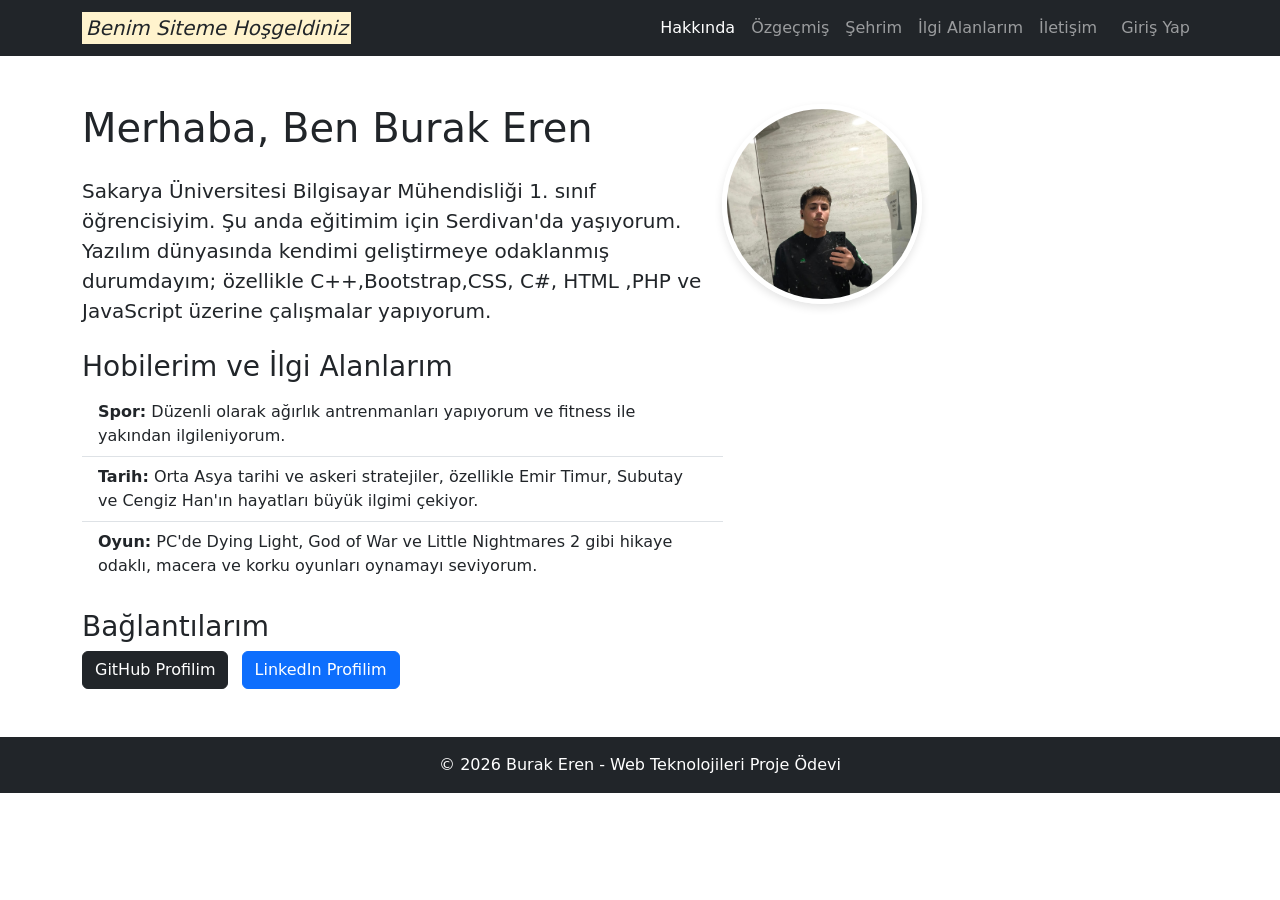
==== index.html @ 6213c757 "Web teknojileri index sayfası Web Teknojileri 1. gün" ====
<!DOCTYPE html>
<html lang="tr">
<head>
    <meta charset="UTF-8">
    <meta name="viewport" content="width=device-width, initial-scale=1.0">
    <title>Hakkında | Proje Ödevi</title>
    <link href="https://cdn.jsdelivr.net/npm/bootstrap@5.3.0/dist/css/bootstrap.min.css" rel="stylesheet">
    <link rel="stylesheet" href="style.css">
</head>
<body>

    <header>
        <nav class="navbar navbar-expand-lg navbar-dark bg-dark">
            <div class="container">
                <a class="navbar-brand" href="index.html"><i> <mark>Benim Siteme Hoşgeldiniz</mark></i></a>
                <button class="navbar-toggler" type="button" data-bs-toggle="collapse" data-bs-target="#navbarNav">
                    <span class="navbar-toggler-icon"></span>
                </button>
                <div class="collapse navbar-collapse" id="navbarNav">
                    <ul class="navbar-nav ms-auto">
                        <li class="nav-item"><a class="nav-link active" href="index.html">Hakkında</a></li>
                        <li class="nav-item"><a class="nav-link" href="cv.html">Özgeçmiş</a></li>
                        <li class="nav-item"><a class="nav-link" href="sehrim.html">Şehrim</a></li>
                        <li class="nav-item"><a class="nav-link" href="ilgi_alanlarim.html">İlgi Alanlarım</a></li>
                        <li class="nav-item"><a class="nav-link" href="iletisim.html">İletişim</a></li>
                        <li class="nav-item"><a class="nav-link btn btn-outline-light ms-2" href="login.php">Giriş Yap</a></li>
                    </ul>
                </div>
            </div>
        </nav>
    </header>

    <main class="container my-5">
        <section class="row">
            <article class="col-md-7">
                <h1 class="mb-4">Merhaba, Ben Burak Eren</h1>
                <p class="lead">
                    Sakarya Üniversitesi Bilgisayar Mühendisliği 1. sınıf öğrencisiyim. Şu anda eğitimim için Serdivan'da yaşıyorum. Yazılım dünyasında kendimi geliştirmeye odaklanmış durumdayım; özellikle C++,Bootstrap,CSS, C#, HTML ,PHP ve JavaScript  üzerine çalışmalar yapıyorum.
                </p>
                
                <h3 class="mt-4">Hobilerim ve İlgi Alanlarım</h3>
                <ul class="list-group list-group-flush mb-4">
                    <li class="list-group-item"><strong>Spor:</strong> Düzenli olarak ağırlık antrenmanları yapıyorum ve fitness ile yakından ilgileniyorum.</li>
                    <li class="list-group-item"><strong>Tarih:</strong> Orta Asya tarihi ve askeri stratejiler, özellikle Emir Timur, Subutay ve Cengiz Han'ın hayatları büyük ilgimi çekiyor.</li>
                    <li class="list-group-item"><strong>Oyun:</strong> PC'de Dying Light, God of War ve Little Nightmares 2 gibi hikaye odaklı, macera ve korku oyunları oynamayı seviyorum.</li>
                </ul>

                <h3 class="mt-4">Bağlantılarım</h3>
                <a href="https://github.com/BurakEren7" target="_blank" class="btn btn-dark me-2">GitHub Profilim</a>
                <a href="https://www.linkedin.com/in/burak-eren-68a75a387/" target="_blank" class="btn btn-primary">LinkedIn Profilim</a>
            </article>

            <aside class="col-md-5 mt-4 mt-md-0">
                
                   <aside class="col-md-4 d-flex justify-content-center align-items-start mt-4 mt-md-0">
    <img src="IMG_20260429_121804_756.JPG" class="profil-foto" alt="Burak Eren Profil Fotoğrafı">
</aside>
                
            </aside>
        </section>
    </main>

    <footer class="bg-dark text-white text-center py-3 mt-auto custom-footer">
        <p class="mb-0">&copy; 2026 Burak Eren - Web Teknolojileri Proje Ödevi</p>
    </footer>

    <script src="https://cdn.jsdelivr.net/npm/bootstrap@5.3.0/dist/js/bootstrap.bundle.min.js"></script>
</body>
</html>
---- style.css ----
.profil-foto {
    width: 200px; /* Fotoğrafın genişliğini küçültüyoruz  */
    height: 200px; /* Yüksekliği genişlikle aynı yaparak kare elde ediyoruz  */
    object-fit: cover; /* Fotoğrafın bozulmadan karenin içine sığmasını sağlar  */
    border-radius: 50%; /* Fotoğrafı tam daire ("şekilli") yapar  */
    border: 5px solid white; /* İsteğe bağlı: Beyaz bir çerçeve ekler  */
    box-shadow: 0 4px 8px rgba(0,0,0,0.1); /* İsteğe bağlı: Hafif gölge verir  */
}
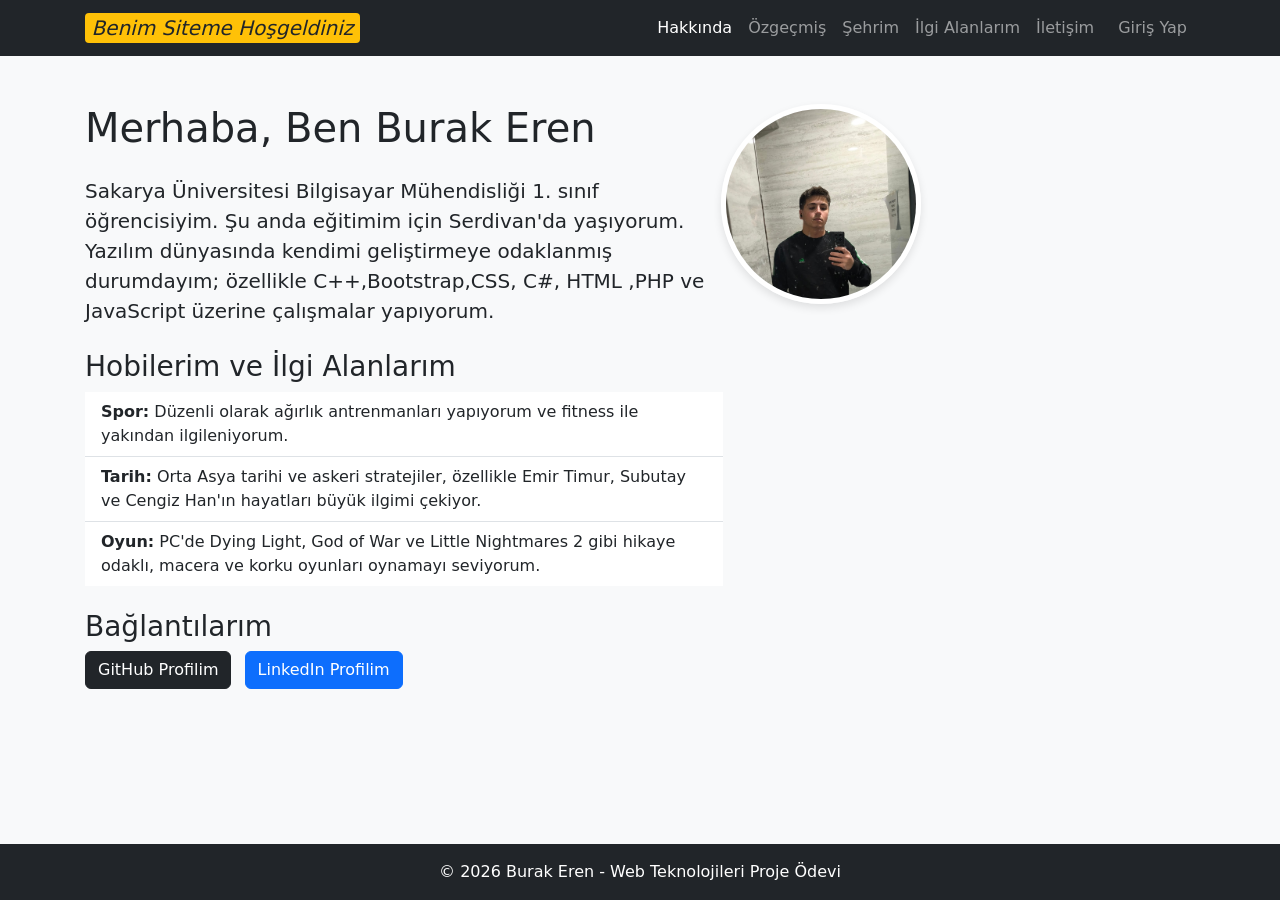
==== commit 8fb78151: "gün 10" ====
--- a/index.html
+++ b/index.html
@@ -1,29 +1,50 @@
 <!DOCTYPE html>
+
 <html lang="tr">
-<head>
+
+<head> <!-- head kafa yapısıdır kodun lütfen böyle yorum satırı hazırla -->
+    
     <meta charset="UTF-8">
+    
     <meta name="viewport" content="width=device-width, initial-scale=1.0">
+    
     <title>Hakkında | Proje Ödevi</title>
+    
     <link href="https://cdn.jsdelivr.net/npm/bootstrap@5.3.0/dist/css/bootstrap.min.css" rel="stylesheet">
+    
     <link rel="stylesheet" href="style.css">
+    
 </head>
+
 <body>
 
     <header>
+        
         <nav class="navbar navbar-expand-lg navbar-dark bg-dark">
+            
             <div class="container">
-                <a class="navbar-brand" href="index.html"><i> <mark>Benim Siteme Hoşgeldiniz</mark></i></a>
+                
+                <a class="navbar-brand" href="index.html">
+                    <i> <mark>Benim Siteme Hoşgeldiniz</mark></i>
+                </a>
+                
                 <button class="navbar-toggler" type="button" data-bs-toggle="collapse" data-bs-target="#navbarNav">
                     <span class="navbar-toggler-icon"></span>
                 </button>
+                
                 <div class="collapse navbar-collapse" id="navbarNav">
+                    
                     <ul class="navbar-nav ms-auto">
+                        
                         <li class="nav-item"><a class="nav-link active" href="index.html">Hakkında</a></li>
+                        
                         <li class="nav-item"><a class="nav-link" href="cv.html">Özgeçmiş</a></li>
                         <li class="nav-item"><a class="nav-link" href="sehrim.html">Şehrim</a></li>
                         <li class="nav-item"><a class="nav-link" href="ilgi_alanlarim.html">İlgi Alanlarım</a></li>
                         <li class="nav-item"><a class="nav-link" href="iletisim.html">İletişim</a></li>
+                        
                         <li class="nav-item"><a class="nav-link btn btn-outline-light ms-2" href="login.php">Giriş Yap</a></li>
+                        
                     </ul>
                 </div>
             </div>
@@ -31,39 +52,55 @@
     </header>
 
     <main class="container my-5">
+        
         <section class="row">
+            
             <article class="col-md-7">
+                
                 <h1 class="mb-4">Merhaba, Ben Burak Eren</h1>
+                
                 <p class="lead">
                     Sakarya Üniversitesi Bilgisayar Mühendisliği 1. sınıf öğrencisiyim. Şu anda eğitimim için Serdivan'da yaşıyorum. Yazılım dünyasında kendimi geliştirmeye odaklanmış durumdayım; özellikle C++,Bootstrap,CSS, C#, HTML ,PHP ve JavaScript  üzerine çalışmalar yapıyorum.
                 </p>
                 
                 <h3 class="mt-4">Hobilerim ve İlgi Alanlarım</h3>
+                
                 <ul class="list-group list-group-flush mb-4">
+                    
                     <li class="list-group-item"><strong>Spor:</strong> Düzenli olarak ağırlık antrenmanları yapıyorum ve fitness ile yakından ilgileniyorum.</li>
                     <li class="list-group-item"><strong>Tarih:</strong> Orta Asya tarihi ve askeri stratejiler, özellikle Emir Timur, Subutay ve Cengiz Han'ın hayatları büyük ilgimi çekiyor.</li>
                     <li class="list-group-item"><strong>Oyun:</strong> PC'de Dying Light, God of War ve Little Nightmares 2 gibi hikaye odaklı, macera ve korku oyunları oynamayı seviyorum.</li>
+                    
                 </ul>
 
                 <h3 class="mt-4">Bağlantılarım</h3>
+                
                 <a href="https://github.com/BurakEren7" target="_blank" class="btn btn-dark me-2">GitHub Profilim</a>
+                
                 <a href="https://www.linkedin.com/in/burak-eren-68a75a387/" target="_blank" class="btn btn-primary">LinkedIn Profilim</a>
+                
             </article>
 
             <aside class="col-md-5 mt-4 mt-md-0">
                 
-                   <aside class="col-md-4 d-flex justify-content-center align-items-start mt-4 mt-md-0">
-    <img src="IMG_20260429_121804_756.JPG" class="profil-foto" alt="Burak Eren Profil Fotoğrafı">
-</aside>
+                <aside class="col-md-4 d-flex justify-content-center align-items-start mt-4 mt-md-0">
+                    
+                    <img src="IMG_20260429_121804_756.JPG" class="profil-foto" alt="Burak Eren Profil Fotoğrafı">
+                    
+                </aside>
                 
             </aside>
+            
         </section>
     </main>
 
     <footer class="bg-dark text-white text-center py-3 mt-auto custom-footer">
+        
         <p class="mb-0">&copy; 2026 Burak Eren - Web Teknolojileri Proje Ödevi</p>
+        
     </footer>
 
     <script src="https://cdn.jsdelivr.net/npm/bootstrap@5.3.0/dist/js/bootstrap.bundle.min.js"></script>
+    
 </body>
 </html>
--- a/style.css
+++ b/style.css
@@ -6,4 +6,618 @@
     border-radius: 50%; /* Fotoğrafı tam daire ("şekilli") yapar  */
     border: 5px solid white; /* İsteğe bağlı: Beyaz bir çerçeve ekler  */
     box-shadow: 0 4px 8px rgba(0,0,0,0.1); /* İsteğe bağlı: Hafif gölge verir  */
-}+}
+/* --- GENEL AYARLAR --- */
+* {
+    box-sizing: border-box;
+    margin: 0;
+    padding: 0;
+    font-family: system-ui, -apple-system, "Segoe UI", Roboto, "Helvetica Neue", Arial, sans-serif;
+}
+
+body {
+    background-color: #f8f9fa; /* Bootstrap varsayılan açık gri arkaplanı */
+    color: #212529;
+    display: flex;
+    flex-direction: column;
+    min-height: 100vh;
+}
+
+.container {
+    max-width: 1140px;
+    margin: 0 auto;
+    padding: 0 15px;
+    width: 100%;
+}
+
+/* --- NAVBAR (ÜST MENÜ) TASARIMI --- */
+header {
+    background-color: #212529; /* Koyu tema arkaplan */
+}
+
+.nav-container {
+    display: flex;
+    justify-content: space-between;
+    align-items: center;
+    padding: 1rem 0;
+}
+
+.navbar-brand {
+    color: #fff;
+    text-decoration: none;
+    font-size: 1.25rem;
+}
+
+.navbar-brand mark {
+    background-color: #ffc107;
+    padding: 0.2rem 0.4rem;
+    border-radius: 4px;
+}
+
+.nav-list {
+    display: flex;
+    list-style: none;
+    align-items: center;
+    gap: 15px;
+}
+
+.nav-link {
+    color: rgba(255, 255, 255, 0.55);
+    text-decoration: none;
+    padding: 0.5rem;
+    transition: color 0.3s ease;
+}
+
+.nav-link:hover, .nav-link.active {
+    color: #fff;
+}
+
+.btn-login {
+    border: 1px solid #f8f9fa;
+    color: #f8f9fa;
+    padding: 0.375rem 0.75rem;
+    border-radius: 0.375rem;
+    text-decoration: none;
+    transition: all 0.3s ease;
+    margin-left: 10px;
+}
+
+.btn-login:hover {
+    background-color: #f8f9fa;
+    color: #212529;
+}
+
+/* --- ANA İÇERİK (MAIN) VE KART TASARIMLARI --- */
+.main-content {
+    flex: 1;
+    max-width: 800px; /* İçeriği ortalamak için genişliği daralttık */
+    margin-top: 3rem;
+    margin-bottom: 3rem;
+}
+
+.text-center { text-align: center; }
+.mb-5 { margin-bottom: 3rem; }
+.mb-4 { margin-bottom: 1.5rem; }
+.mt-3 { margin-top: 1rem; }
+.pb-2 { padding-bottom: 0.5rem; }
+.mb-2 { margin-bottom: 0.5rem; }
+
+.display-5 {
+    font-size: 2.5rem;
+    font-weight: 300;
+    line-height: 1.2;
+}
+
+.text-muted { color: #6c757d; }
+.text-primary { color: #0d6efd; }
+
+.border-bottom { border-bottom: 1px solid #dee2e6; }
+
+/* Bootstrap Card Yapısı */
+.card {
+    background-color: #fff;
+    border: 1px solid rgba(0,0,0,.125);
+    border-radius: 0.375rem;
+    box-shadow: 0 0.125rem 0.25rem rgba(0,0,0,.075); /* shadow-sm karşılığı */
+}
+
+.card-body {
+    padding: 1.5rem;
+}
+
+/* Liste Tasarımları */
+ul.list-unstyled {
+    list-style: none;
+}
+
+ul.default-list {
+    padding-left: 2rem;
+}
+
+ul.default-list li {
+    margin-bottom: 0.5rem;
+}
+
+/* --- FOOTER TASARIMI --- */
+footer {
+    background-color: #212529;
+    color: #fff;
+    text-align: center;
+    padding: 1rem 0;
+    margin-top: auto;
+}
+
+/* --- MOBİL UYUMLULUK (RESPONSIVE) --- */
+@media (max-width: 768px) {
+    .nav-container {
+        flex-direction: column;
+        gap: 15px;
+    }
+    .nav-list {
+        flex-direction: column;
+        width: 100%;
+        text-align: center;
+    }
+    .btn-login {
+        margin-left: 0;
+        display: inline-block;
+        margin-top: 10px;
+    }
+}
+/* --- GENEL AYARLAR --- */
+* {
+    box-sizing: border-box;
+    margin: 0;
+    padding: 0;
+    font-family: system-ui, -apple-system, "Segoe UI", Roboto, "Helvetica Neue", Arial, sans-serif;
+}
+
+body {
+    background-color: #f8f9fa; /* Bootstrap varsayılan açık gri arkaplanı */
+    color: #212529;
+    display: flex;
+    flex-direction: column;
+    min-height: 100vh;
+}
+
+.container {
+    max-width: 1140px;
+    margin: 0 auto;
+    padding: 0 15px;
+    width: 100%;
+}
+
+/* --- NAVBAR (ÜST MENÜ) TASARIMI --- */
+header {
+    background-color: #212529; /* Koyu tema arkaplan */
+}
+
+.nav-container {
+    display: flex;
+    justify-content: space-between;
+    align-items: center;
+    padding: 1rem 0;
+}
+
+.navbar-brand {
+    color: #fff;
+    text-decoration: none;
+    font-size: 1.25rem;
+}
+
+.navbar-brand mark {
+    background-color: #ffc107;
+    padding: 0.2rem 0.4rem;
+    border-radius: 4px;
+}
+
+.nav-list {
+    display: flex;
+    list-style: none;
+    align-items: center;
+    gap: 15px;
+}
+
+.nav-link {
+    color: rgba(255, 255, 255, 0.55);
+    text-decoration: none;
+    padding: 0.5rem;
+    transition: color 0.3s ease;
+}
+
+.nav-link:hover, .nav-link.active {
+    color: #fff;
+}
+
+.btn-login {
+    border: 1px solid #f8f9fa;
+    color: #f8f9fa;
+    padding: 0.375rem 0.75rem;
+    border-radius: 0.375rem;
+    text-decoration: none;
+    transition: all 0.3s ease;
+    margin-left: 10px;
+}
+
+.btn-login:hover {
+    background-color: #f8f9fa;
+    color: #212529;
+}
+
+/* --- ANA İÇERİK (MAIN) VE KART TASARIMLARI --- */
+.main-content {
+    flex: 1;
+    max-width: 800px; /* İçeriği ortalamak için genişliği daralttık */
+    margin-top: 3rem;
+    margin-bottom: 3rem;
+}
+
+.text-center { text-align: center; }
+.mb-5 { margin-bottom: 3rem; }
+.mb-4 { margin-bottom: 1.5rem; }
+.mt-3 { margin-top: 1rem; }
+.pb-2 { padding-bottom: 0.5rem; }
+.mb-2 { margin-bottom: 0.5rem; }
+
+.display-5 {
+    font-size: 2.5rem;
+    font-weight: 300;
+    line-height: 1.2;
+}
+
+.text-muted { color: #6c757d; }
+.text-primary { color: #0d6efd; }
+
+.border-bottom { border-bottom: 1px solid #dee2e6; }
+
+/* Bootstrap Card Yapısı */
+.card {
+    background-color: #fff;
+    border: 1px solid rgba(0,0,0,.125);
+    border-radius: 0.375rem;
+    box-shadow: 0 0.125rem 0.25rem rgba(0,0,0,.075); /* shadow-sm karşılığı */
+}
+
+.card-body {
+    padding: 1.5rem;
+}
+
+/* Liste Tasarımları */
+ul.list-unstyled {
+    list-style: none;
+}
+
+ul.default-list {
+    padding-left: 2rem;
+}
+
+ul.default-list li {
+    margin-bottom: 0.5rem;
+}
+
+/* --- FOOTER TASARIMI --- */
+footer {
+    background-color: #212529;
+    color: #fff;
+    text-align: center;
+    padding: 1rem 0;
+    margin-top: auto;
+}
+
+/* --- MOBİL UYUMLULUK (RESPONSIVE) --- */
+@media (max-width: 768px) {
+    .nav-container {
+        flex-direction: column;
+        gap: 15px;
+    }
+    .nav-list {
+        flex-direction: column;
+        width: 100%;
+        text-align: center;
+    }
+    .btn-login {
+        margin-left: 0;
+        display: inline-block;
+        margin-top: 10px;
+    }
+}
+/* --- ŞEHRİM SAYFASI & SAF CSS TASARIMLARI --- */
+
+/* Menü (Header) Ayarları */
+.custom-header {
+    background-color: #212529;
+    padding: 0 15px;
+}
+
+.logo {
+    color: #fff;
+    text-decoration: none;
+    font-size: 1.25rem;
+}
+
+.logo mark {
+    background-color: #ffc107;
+    padding: 0.2rem 0.4rem;
+    border-radius: 4px;
+}
+
+.page-content {
+    max-width: 1000px;
+    margin: 3rem auto;
+}
+
+.page-header {
+    text-align: center;
+    margin-bottom: 3rem;
+}
+
+.page-header h1 {
+    font-size: 2.5rem;
+    font-weight: 300;
+    margin-bottom: 0.5rem;
+}
+
+.page-header p {
+    color: #6c757d;
+}
+
+/* Slider (Carousel) CSS Ayarları */
+.slider-section {
+    margin-bottom: 3rem;
+}
+
+.slider-container {
+    position: relative;
+    max-width: 100%;
+    height: 450px; /* Slider yüksekliği */
+    border-radius: 0.5rem;
+    overflow: hidden;
+    box-shadow: 0 4px 8px rgba(0,0,0,0.1);
+    background-color: #000;
+}
+
+.slide {
+    display: none;
+    width: 100%;
+    height: 100%;
+}
+
+.slide.active {
+    display: block;
+    animation: fadeAnim 0.8s ease-in-out;
+}
+
+.slide img {
+    width: 100%;
+    height: 100%;
+    object-fit: cover;
+}
+
+.slide-caption {
+    position: absolute;
+    bottom: 20px;
+    left: 50%;
+    transform: translateX(-50%);
+    background-color: rgba(0, 0, 0, 0.7);
+    color: white;
+    padding: 10px 20px;
+    border-radius: 8px;
+    font-size: 1.2rem;
+}
+
+/* Slider Butonları */
+.slider-btn {
+    position: absolute;
+    top: 50%;
+    transform: translateY(-50%);
+    background-color: rgba(0, 0, 0, 0.4);
+    color: white;
+    border: none;
+    padding: 12px 18px;
+    cursor: pointer;
+    font-size: 1.5rem;
+    border-radius: 50%;
+    transition: background-color 0.3s;
+}
+
+.slider-btn:hover {
+    background-color: rgba(0, 0, 0, 0.8);
+}
+
+.prev-btn { left: 15px; }
+.next-btn { right: 15px; }
+
+/* Slider Geçiş Animasyonu */
+@keyframes fadeAnim {
+    from { opacity: 0.5; }
+    to { opacity: 1; }
+}
+
+/* Grid Yapısı (Bootstrap col-md-6 Yerine) */
+.info-grid {
+    display: grid;
+    grid-template-columns: 1fr 1fr; /* İki eşit kolon */
+    gap: 20px; /* Kutular arası boşluk */
+}
+
+.info-card {
+    background-color: #fff;
+    padding: 1.5rem;
+    border: 1px solid #dee2e6;
+    border-radius: 0.375rem;
+    box-shadow: 0 2px 4px rgba(0,0,0,0.05);
+}
+
+.heritage-card {
+    border-left: 5px solid #dc3545; /* Mirasımız için kırmızı vurgu çizgisi */
+}
+
+.card-title {
+    border-bottom: 1px solid #dee2e6;
+    padding-bottom: 0.5rem;
+    margin-bottom: 1rem;
+    font-size: 1.5rem;
+}
+
+.text-primary { color: #0d6efd; }
+.text-danger { color: #dc3545; }
+
+/* Mobil Uyumluluk (Responsive) */
+@media (max-width: 768px) {
+    .info-grid {
+        grid-template-columns: 1fr; /* Mobilde tek kolon olur */
+    }
+}
+/* =========================================
+   İLGİ ALANLARI (API) SAYFASI ÖZEL TASARIMI
+   ========================================= */
+
+/* Arama Çubuğu Konteyneri */
+.search-container {
+    display: flex;
+    justify-content: center;
+    gap: 10px;
+    margin-bottom: 3rem;
+    max-width: 700px;
+    margin-left: auto;
+    margin-right: auto;
+}
+
+/* Arama Inputu */
+.search-input {
+    flex: 1;
+    padding: 12px 20px;
+    font-size: 1rem;
+    border: 1px solid #dee2e6;
+    border-radius: 5px;
+    outline: none;
+    transition: border-color 0.3s, box-shadow 0.3s;
+}
+
+.search-input:focus {
+    border-color: #0d6efd;
+    box-shadow: 0 0 0 3px rgba(13, 110, 253, 0.25);
+}
+
+/* Arama Butonu */
+.btn-search {
+    padding: 12px 25px;
+    font-size: 1rem;
+    background-color: #0d6efd;
+    color: white;
+    border: none;
+    border-radius: 5px;
+    cursor: pointer;
+    transition: background-color 0.3s;
+}
+
+.btn-search:hover {
+    background-color: #0b5ed7;
+}
+
+/* CSS Grid ile Responsive Kart Dizilimi */
+.api-grid {
+    display: grid;
+    /* Ekran küçüldükçe kart sayısını otomatik ayarlar, media query gerektirmez */
+    grid-template-columns: repeat(auto-fill, minmax(280px, 1fr));
+    gap: 25px;
+}
+
+/* Tekil İçerik Kartı */
+.api-card {
+    background-color: #fff;
+    border: 1px solid #dee2e6;
+    border-radius: 8px;
+    overflow: hidden;
+    box-shadow: 0 4px 6px rgba(0,0,0,0.05);
+    display: flex;
+    flex-direction: column;
+    transition: transform 0.3s ease;
+}
+
+.api-card:hover {
+    transform: translateY(-5px);
+}
+
+.api-card img {
+    width: 100%;
+    height: 350px;
+    object-fit: cover;
+    border-bottom: 1px solid #dee2e6;
+}
+
+.api-card-body {
+    padding: 1.5rem;
+    display: flex;
+    flex-direction: column;
+    flex: 1;
+}
+
+.api-card-title {
+    font-size: 1.25rem;
+    color: #0d6efd;
+    margin-bottom: 0.5rem;
+}
+
+.api-card-genre {
+    font-size: 0.85rem;
+    color: #6c757d;
+    margin-bottom: 1rem;
+    font-weight: bold;
+}
+
+.api-card-text {
+    color: #212529;
+    font-size: 0.95rem;
+    line-height: 1.5;
+    margin-bottom: 1.5rem;
+    flex-grow: 1;
+}
+
+/* Detay Butonu */
+.btn-detail {
+    display: block;
+    text-align: center;
+    padding: 10px;
+    background-color: #212529;
+    color: #fff;
+    text-decoration: none;
+    border-radius: 5px;
+    transition: background-color 0.3s;
+    margin-top: auto; /* Butonu hep en alta iter */
+}
+
+.btn-detail:hover {
+    background-color: #424649;
+}
+
+/* Saf CSS Yükleniyor (Spinner) Animasyonu */
+.loader-container {
+    grid-column: 1 / -1; /* Spinner'ı tam ortaya alır */
+    display: flex;
+    justify-content: center;
+    padding: 3rem 0;
+}
+
+.loader {
+    border: 5px solid #f3f3f3;
+    border-top: 5px solid #0d6efd;
+    border-radius: 50%;
+    width: 50px;
+    height: 50px;
+    animation: spin 1s linear infinite;
+}
+
+@keyframes spin {
+    0% { transform: rotate(0deg); }
+    100% { transform: rotate(360deg); }
+}
+
+/* Hata ve Bilgi Mesajları */
+.api-msg {
+    grid-column: 1 / -1;
+    text-align: center;
+    padding: 2rem;
+    font-size: 1.1rem;
+}
+.msg-danger { color: #dc3545; }
